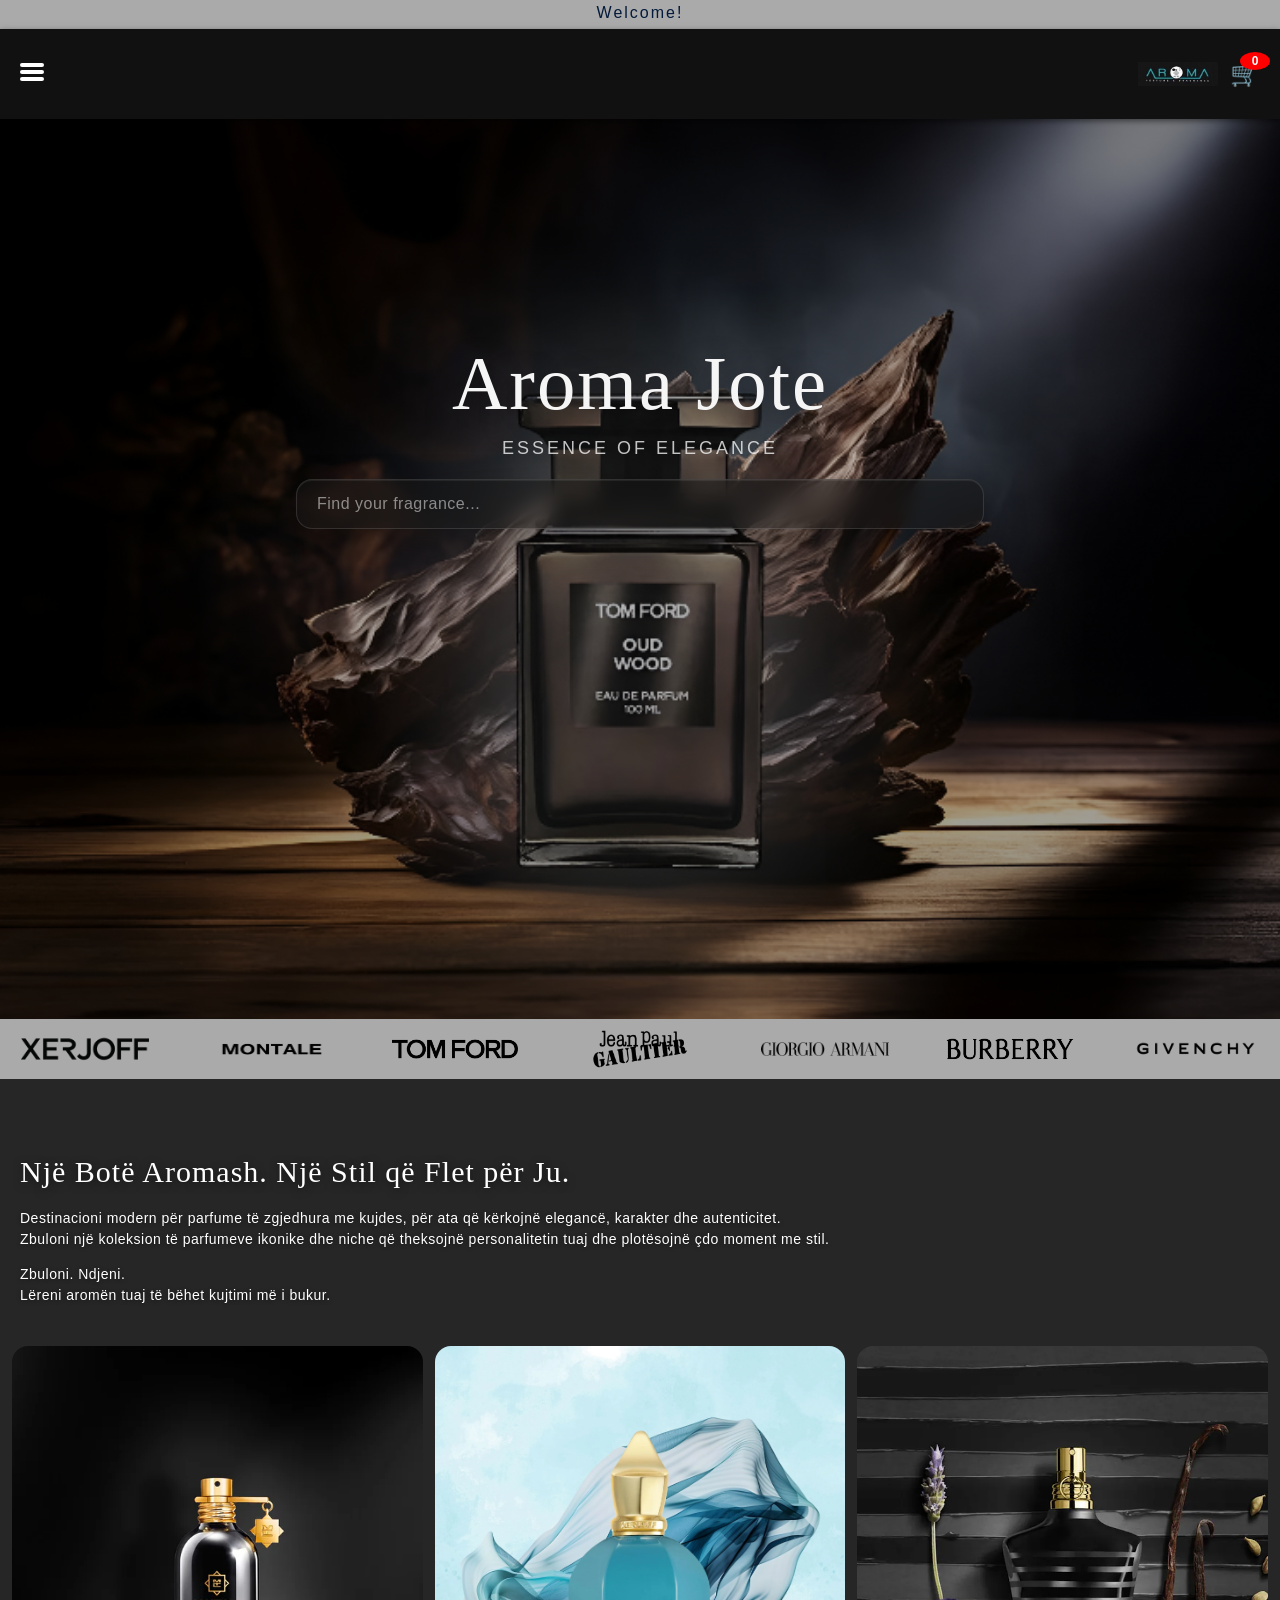
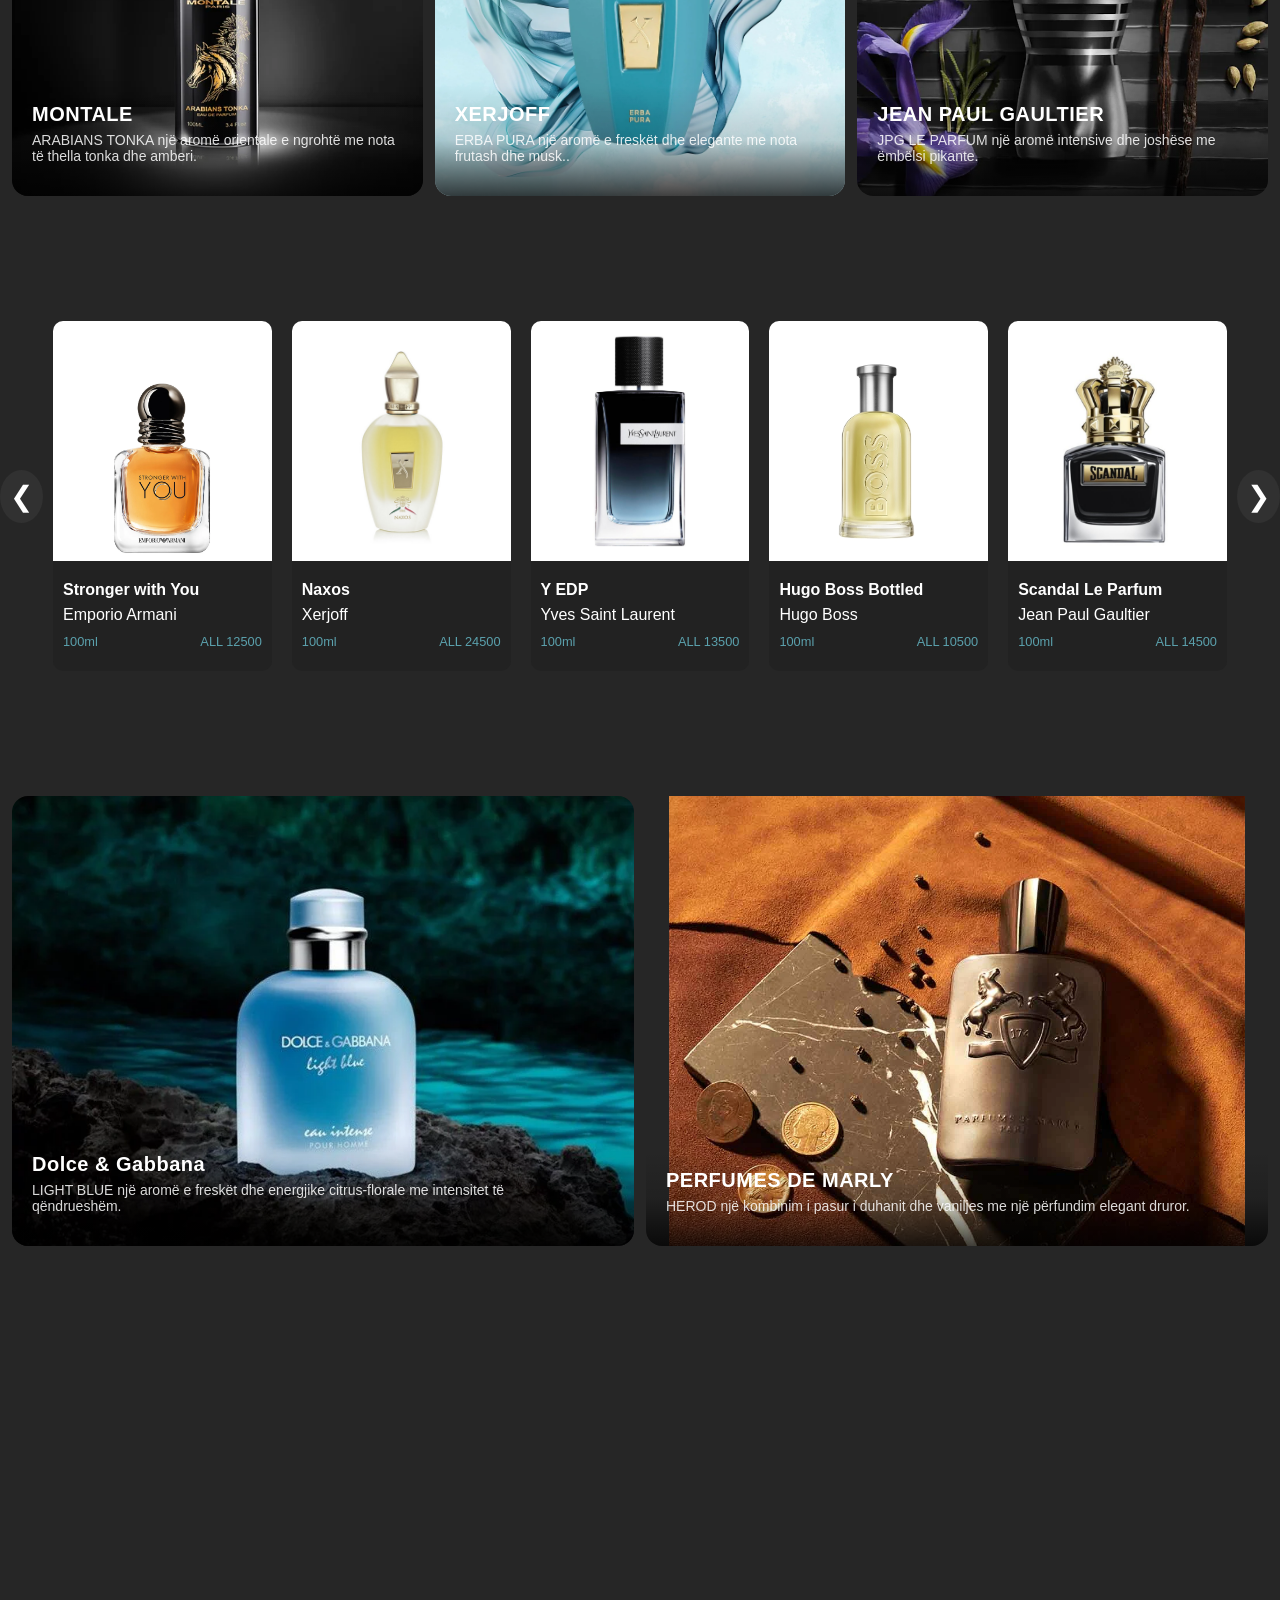
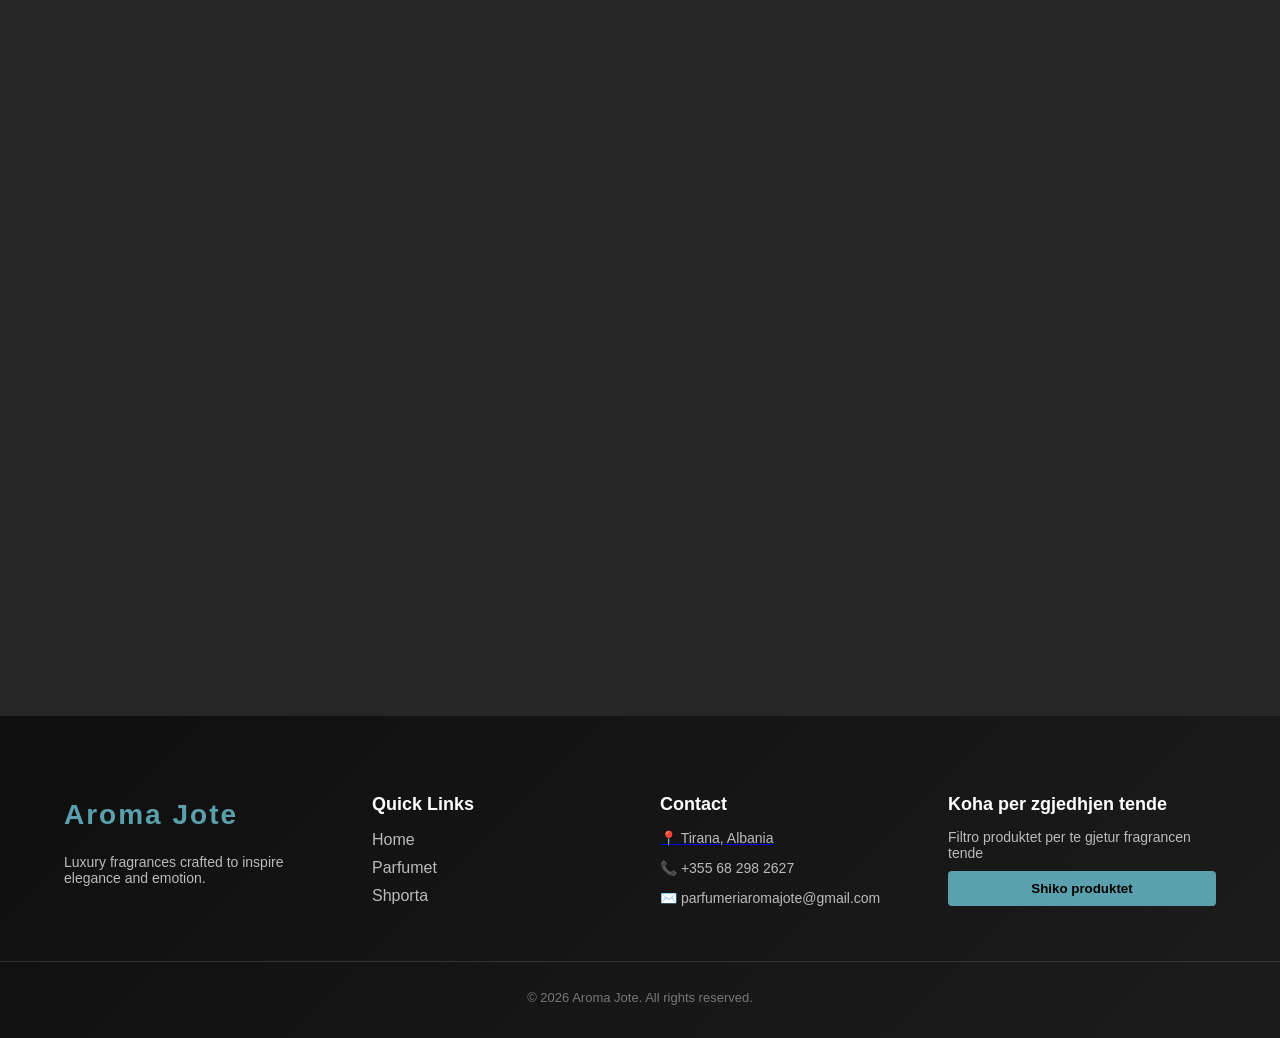
==== index.html @ 366cad1d "Update index.html" ====
<!DOCTYPE html>
<html lang="en">
<head>
    <meta charset="UTF-8">
    <meta name="viewport" content="width=device-width, initial-scale=1.0">
   
    <link rel="stylesheet" href="css/style.css">
    <link rel="stylesheet" href="css/header.css">
    <link rel="stylesheet" href="css/footer.css">
    <link rel="preconnect" href="https://fonts.googleapis.com">
    <link rel="preconnect" href="https://fonts.gstatic.com" crossorigin>
    <link href="https://fonts.googleapis.com/css2?family=Dancing+Script:wght@400..700&display=swap" rel="stylesheet">
</head>
<body>
  <div class="pre-header">
    Welcome!
  </div>
  <header>
    <button id="menu-btn" class="hamburger">
      <span></span>
      <span></span>
      <span></span>
    </button>
    <div class="header1">
    </div>
    <div class="logo logo-space">
      <img src="img/home/logo_aroma_jote.webp" alt="Parfumeri Aroma Jote">
      <a href="cart.html" class="cart-link">
        🛒
        <span id="cartCount" class="cart-badge">0</span>
      </a>
    </div>
  </header>
  <nav id="side-menu" class="side-menu">
   <ul>
     <li><a href="index.html">Home</a></li>
     <li><a href="perfumes.html">Parfumet</a></li>
     <li><a href="cart.html">Porosit Tani</a></li>
     <li><a href="https://maps.app.goo.gl/mya5yuU6NLnMuDQe7?g_st=ic">Vendndodhja</a></li>
   </ul>
 </nav>

 <div class="home-pic">
   <div class="hero-overlay"></div>
 
   <div class="main-body">
     <div class="main-body-title">Aroma Jote</div>
     <div class="main-body-description">Essence of Elegance</div>
   </div>
 
   <div class="search-box">
     <input type="text" id="searchInput" placeholder="Find your fragrance...">
     <div class="search-results" id="searchResults"></div>
   </div>
 </div>
 
 <div class="hapesira12">
   <div class="brand"><img src="img/home/brand1.webp"></div>
   <div class="brand"><img src="img/home/brand3.webp"></div>
   <div class="brand"><img src="img/home/brand4.webp"></div>
   <div class="brand"><img src="img/home/brand5.webp"></div>
   <div class="brand"><img src="img/home/brand6.webp"></div>
   <div class="brand"><img src="img/home/brand7.webp"></div>
   <div class="brand"><img src="img/home/brand8.webp"></div>
 </div>

 <section class="home-text-modern">
   <p class="headline">Një Botë Aromash. Një Stil që Flet për Ju.</p>
   <p class="paragraph">
     Destinacioni modern për parfume të zgjedhura me kujdes, për ata që kërkojnë elegancë, karakter dhe autenticitet.<br>
     Zbuloni një koleksion të parfumeve ikonike dhe niche që theksojnë personalitetin tuaj dhe plotësojnë çdo moment me stil.
   </p>
   <p class="paragraph">
     Zbuloni. Ndjeni.<br>Lëreni aromën tuaj të bëhet kujtimi më i bukur.
   </p>
 </section>

 <section class="top">
   <div class="top-3">
     <div class="img-container" data-id="22" >
       <img src="img/home/arabians_tonka.webp" alt="">
       <div class="img-overlay">
         <h3>MONTALE</h3>
         <p>ARABIANS TONKA një aromë orientale e ngrohtë me nota të thella tonka dhe amberi.</p>
       </div>
     </div>
     <div class="img-container" data-id="10">
       <img src="img/home/erba_pura3.webp" alt="">
       <div class="img-overlay">
         <h3>XERJOFF</h3>
         <p>ERBA PURA një aromë e freskët dhe elegante me nota frutash dhe musk..</p>
       </div>
     </div>
     <div class="img-container" data-id="14">
       <img src="img/home/jpg_elixir.webp" alt="">
       <div class="img-overlay">
         <h3>JEAN PAUL GAULTIER</h3>
         <p>JPG LE PARFUM një aromë intensive dhe joshëse me ëmbëlsi pikante.</p>
       </div>
     </div>
   </div>

   <div class="hapesira1"></div>

   <section class="perfume-slider">
     <div class="carousel">
       <button class="prev">&#10094;</button>
       <div class="slider-wrapper">
         <div class="slider-container" id="sliderContainer">
         </div>
       </div>
       <button class="next">&#10095;</button>
     </div>
   </section>

   <div class="hapesira1"></div>

   <div class="top-3">
     <div class="img-container" data-id="39">
       <img src="img/home/dolce_Gabbana.webp" alt="">
       <div class="img-overlay">
         <h3>Dolce & Gabbana</h3>
         <p>LIGHT BLUE një aromë e freskët dhe energjike citrus-florale me intensitet të qëndrueshëm.</p>
       </div>
     </div>
     <div class="img-container" data-id="52">
       <img src="img/home/de_marley_herod.webp" alt="">
       <div class="img-overlay">
         <h3>PERFUMES DE MARLY</h3>
         <p>HEROD një kombinim i pasur i duhanit dhe vaniljes me një përfundim elegant druror.</p>
       </div>
     </div>
   </div>

   <div class="hapesira1"></div>

   <section class="hero-slider1">
     <div class="slide1" style="background-image: url('img/home/home_photo3.webp');"></div>
     <div class="slide1" style="background-image: url('img/home/home_photo1.webp');"></div>
     <div class="slide1" style="background-image: url('img/home/home_photo2.webp');"></div>
     <div class="slide1" style="background-image: url('img/home/home_photo4.webp');"></div>
   </section>          

   <div class="hapesira1"></div>

   <div id="footer-root"></div>

   <script src="javascript_files.js/footer.js"></script>    
   <script src="javascript_files.js/products.js"></script>
   <script src="javascript_files.js/slide_script.js"></script>
   <script src="javascript_files.js/general.js"></script>
   <script src="javascript_files.js/search.js"></script>
</body>
</html>
---- css/style.css ----
.home-pic{
  height: 100vh;
  width: 100%;
  background-image: url("/img//home/home_photo7.webp");
  background-size: cover;
  background-position: center;
  position: relative;
  display: flex;
  flex-direction: column;
  align-items: center;
  justify-content: center;
  text-align: center;
  overflow: hidden;
}

  
  /* overlay luksoz (gradient i errët) */
  .hero-overlay{
    position: absolute;
    inset: 0;
   background: linear-gradient(
      180deg,
      rgba(0,0,0,0.45) 0%,
      rgba(0,0,0,0.25) 40%,
      rgba(0,0,0,0.45) 100%
    );
    z-index: 1;
  }
  
  /* text luksoz */
  .main-body{
    position: relative;
    z-index: 2;
    margin-bottom: 20px;
  }
  
  .main-body-title{
    font-family: "Playfair Display", serif;
    font-size: clamp(48px, 6vw, 90px);
    letter-spacing: 2px;
    color: #f5f5f5;
    text-shadow: 0 10px 30px rgba(0,0,0,0.6);
  }
  
  .main-body-description{
    margin-top: 10px;
    font-size: 18px;
    letter-spacing: 3px;
    text-transform: uppercase;
    color: rgba(255,255,255,0.75);
    font-family: "Montserrat", sans-serif;
  }
  
  /* search box luksoz */
  .search-box{
    position: relative;
    z-index: 2;
    width: 70%;
    max-width: 650px;
    padding: 14px 18px;
    border-radius: 16px;
    margin-bottom: 270px;
  
    background: rgba(20,20,20,0.55);
    backdrop-filter: blur(10px);
  
    border: 1px solid rgba(255,255,255,0.12);
  
    box-shadow:
      0 20px 40px rgba(0,0,0,0.45),
      inset 0 1px 1px rgba(255,255,255,0.08);
  
    transition: 0.35s ease;
  }
  
  .search-box:hover{
    transform: translateY(-3px);
    box-shadow: 0 30px 60px rgba(0,0,0,0.6);
  }
  
  /* input */
  .search-box input{
    width: 100%;
    background: transparent;
    border: none;
    outline: none;
    color: #fff;
    font-size: 16px;
    font-family: "Montserrat", sans-serif;
    letter-spacing: 0.5px;
  }
  
  .search-box input::placeholder{
    color: rgba(255,255,255,0.5);
  }
  
  /* dropdown results */
  .search-results{
    margin-top: 10px;
    background: rgba(15,15,15,0.85);
    border-radius: 12px;
    display: none;
    overflow: hidden;
    max-height: 220px;
    border: 1px solid rgba(255,255,255,0.08);
  }
  
  .search-results div{
    padding: 12px 14px;
    color: white;
    cursor: pointer;
    transition: 0.2s;
    font-family: "Montserrat", sans-serif;
  }
  
  .search-results div:hover{
    background: rgba(255,255,255,0.12);
  }
 
  .hapesira1{
    height: 25px;
    width:100%;
    margin-bottom: 60px;
  }  
  .hapesira12{
    margin-bottom: 70px;
    background: #aaa;
    height: 60px;
    display: flex;
    width: 100%;
    align-items: center;
    justify-content: space-between;
    gap: 15px;
  }
  
  .brand{
    flex: 1;
    display: flex;
    align-items: center;
    justify-content: center;
  }
  
  .brand img{
    width: 75%;
    height: 90%;
    object-fit: contain; /* ruan formen origjinale */
  }


 /* ===== MEDIA QUERIES PËR HOME BG & BRANDS ===== */
 @media (max-width: 900px){ 
  .hapesira12{ 
    height: 50px; 
    gap: 6px; } } /* 📱 Responsive - mobile */ 
    @media (max-width: 600px){ .hapesira12{ height: auto; width:100%; gap:10px; } .brand img{ width: 100%; } } /* 📱 Mobile i vogel */ 
    @media (max-width: 400px){ .hapesira12{gap:3px;}.brand img{ width:100% /* 3 logo per rresht */ } }
/* ===== MEDIA QUERIES ONLY FOR HOME BG ===== */

  
  .home-text-modern {
    color: #ffffff;
    max-width: 1400px;
    margin: 20px auto 40px auto;
    text-align: justify;
    line-height: 1.5;
    font-family: "Helvetica Neue", Helvetica, Arial, sans-serif;
    position: relative;
    z-index: 2;
    padding: 0 20px; /* pak padding për mobile */
  }
  
  .home-text-modern .headline {
    font-family: "Playfair Display", serif;
    font-size: clamp(24px, 4vw, 30px);
    letter-spacing: 1px;
    margin-bottom: 12px;
    text-shadow: 0 2px 8px rgba(0,0,0,0.5);
  }
  
  .home-text-modern .paragraph {
    font-size: 14px;
    letter-spacing: 0.5px;
    margin-bottom: 10px;
    text-shadow: 0 1px 4px rgba(0,0,0,0.4);
  }
  
  /* ===== MEDIA QUERIES ===== */
  
  /* Tablet: 768px - 1024px */
  @media (max-width: 1024px) {
    .home-text-modern {
      max-width: 90%;
    }
  
    .home-text-modern .headline {
      font-size: clamp(22px, 5vw, 28px);
      margin-bottom: 10px;
    }
  
    .home-text-modern .paragraph {
      font-size: 15px;
      line-height: 1.6;
    }
  }
  
  /* Mobile: 480px - 767px */
  @media (max-width: 767px) {
    .home-text-modern {
      max-width: 95%;
      margin: 15px auto 30px auto;
      text-align: left; /* më e lehtë për lexim në mobile */
    }
  
    .home-text-modern .headline {
      font-size: clamp(20px, 6vw, 26px);
      text-align: left;
    }
  
    .home-text-modern .paragraph {
      font-size: 14px;
      line-height: 1.6;
    }
    .home-pic{height:75vh;}
  }
  
  /* Very small screens: <480px */
  @media (max-width: 480px) {
    .home-text-modern .headline {
      font-size: clamp(18px, 7vw, 24px);
    }
  
    .home-text-modern .paragraph {
      font-size: 13px;
      line-height: 1.5;
    }
    .home-pic{height:50vh;}
    .search-box{
      margin-bottom: 150px;
    }
  }
  



  .top {
    width: 100%;
    height: 450px;
  }
  
  .top-3 {
    display: flex;
    width: 100%;
    height: 100%;
    gap: 12px; 
    padding: 0 12px; 
    box-sizing: border-box;
  }
  
  .img-container {
    flex: 1; 
    position: relative;
    overflow: hidden;
    border-radius: 16px; 
    cursor: pointer;
    transition: transform 0.4s ease, box-shadow 0.4s ease;
  }
  

  .img-container img {
    width: 100%;
    height: 100%;
    object-fit: cover;
    transition: transform 0.6s ease, filter 0.4s ease;
    display: block;
  }
  

  .img-overlay {
    position: absolute;
    bottom: 0;
    left: 0;
    width: 100%;
    padding: 18px 20px;
    color: white;
    background: linear-gradient(
      to top,
      rgba(0,0,0,0.75),
      rgba(0,0,0,0.15),
      transparent
    );
    transition: all 0.4s ease;
  }
  
  .img-overlay h3 {
    margin: 0;
    font-size: 20px;
    font-weight: 600;
    letter-spacing: 0.5px;
  }
  
  .img-overlay p {
    margin-top: 6px;
    font-size: 14px;
    opacity: 0.85;
    max-width: 90%;
  }
  

  .img-container:hover {
    transform: translateY(-8px) scale(1.01);
    box-shadow: 0 20px 40px rgba(0,0,0,0.35);
  }
  
  .img-container:hover img {
    transform: scale(1.08);
    filter: brightness(0.9);
  }
  
  .img-container:hover .img-overlay {
    padding-bottom: 28px;
  }
  

  .img-container:active {
    transform: scale(0.98);
  }

  @media (max-width: 550px) {
    .top {
      height: auto;
    }
  
    .top-3 {
      flex-direction: column;
      height: auto;
    }
  
    .img-container {
      height: 220px;
    }}
  
  body {
    color: #fff;
    font-family: Arial, sans-serif;
  }
  
  .perfume-slider {
    width: 100%;
    padding: 40px 0px;
    background:  rgb(38, 38, 38);
  }
  
  .section-title {
    text-align: center;
    margin-bottom: 20px;
    font-size: 32px;
  }
  
  /* carousel container */
  .carousel {
    position: relative;
    width: 100%;
    max-width: 1400px;
    margin: 0 auto;
    display: flex;
    align-items: center;
  }
  
  .slider-wrapper {
    overflow: hidden;
    flex: 1; /* zë hapësirë për cards */
  }
  
  .slider-container {
    display: flex;
    transition: transform 0.5s ease;
    gap: 20px;
  }
  
  /* cards */
  .perfume-card {
    background: #222;
    border-radius: 10px;
    overflow: hidden;
    flex: 0 0 auto;
    min-height: 350px;
    display: flex;
    flex-direction: column;
    cursor: pointer;
    transition: transform 0.2s ease;
  }
  
  .perfume-card:hover { transform: scale(1.03); }
  
  .perfume-img img { width: 100%; height: 240px; object-fit: cover; }
  
  .perfume-info { padding: 10px; flex:1; display: flex; flex-direction: column; justify-content: space-evenly; }
  .perfume-header { display: flex; justify-content: space-between; align-items: center; margin-bottom:6px; }
  .perfume-name { font-weight:bold; font-size:16px; }
  .perfume-ml { font-size:14px; color:#ccc; margin-left:5px; }
  .perfume-price { font-weight:bold; color:#5ba1ad; }
  .perfume-desc { font-size:13px; color:#aaa; margin-top:5px; }
  
  /* buttons brenda carousel */
  .prev, .next {
    font-size:28px;
    color:#fff;
    background: rgba(255,255,255,0.05);
    border:none;
    padding:10px;
    cursor:pointer;
    border-radius:50%;
    z-index:10;
  }
  
  .prev:hover, .next:hover { background: rgba(255,255,255,0.15); }
  
  .prev { margin-right: 10px; }
  .next { margin-left: 10px; }
  
  /* responsive card widths */
  @media(min-width:1024px){ .perfume-card{ width: calc((100% - 4*20px)/5); } }  /* desktop 5 cards */
  @media(min-width:768px) and (max-width:1023px){ .perfume-card{ width: calc((100% - 3*20px)/4); } } /* tablet 4 cards */
  @media(max-width:767px){ .perfume-card{ width: calc((100% - 1*20px)/2); } } /* mobile 2 cards */

  .hero-slider1 {
    position: relative;
    width: 100%;
    height: 100vh;
    overflow: hidden;
  }
  
  .slide1 {
    position: absolute;
    top:0; left:0;
    width: 100%;
    height: 100%;
    background-size: cover;
    background-position: center;
    opacity: 0;
    transition: opacity 1s ease-in-out;
  }
  
  .slide1.active {
    opacity: 1;
  }
  /* Tablet */
@media (max-width: 900px) {
  .hero-slider1 {
    height: 70vh; /* ul lartësinë për tablet */
  }
}

/* Mobile */
@media (max-width: 600px) {
  .hero-slider1 {
    height: 50vh; /* ul lartësinë më shumë për mobile */
  }

  .slide1 {
    background-size: cover; /* mund të përdoret contain nëse duhet të shfaqet e gjithë foto */
    background-position: center center;
  }
}

/* Very small mobile */
@media (max-width: 400px) {
  .hero-slider1 {
    height: 40vh; /* më e vogël për ekran super të vogël */
  }
}

.search-results{
  position:absolute;
  top:45px;
  width:100%;
  background:#111;
  border-radius:6px;
  overflow:hidden;
  display:none;
  z-index:999;
}

.search-item{
  display:flex;
  align-items:center;
  gap:10px;
  padding:10px;
  cursor:pointer;
  border-bottom:1px solid #333;
}

.search-item img{
  width:40px;
  height:40px;
  object-fit:cover;
}

.search-item:hover{
  background:#222;
}

.s-name{
  display:block;
  font-size:14px;
}

.s-brand{
  font-size:12px;
  color:#888;
}
---- css/header.css ----
/* ========================== */
/* BODY & PRE-HEADER */
/* ========================== */
body {
  margin: 0;
  font-family: "Poppins", sans-serif;
  background: rgb(38, 38, 38);
  color: #fff;
}

.pre-header {
  height: 25px;
  width: 100%;
  background-color: #aaa;
  text-align: center;
  padding-top: 4px;
  font-family: 'Franklin Gothic Medium', 'Arial Narrow', Arial, sans-serif;
  color: #031a3b;
  letter-spacing: 2px;
}

/* ========================== */
/* HEADER */
/* ========================== */
header {
  display: flex !important;
  align-items: center !important;
  justify-content: space-between !important;
  padding: 20px 20px !important;
  background: #111 !important;
  color: #fff !important;
  position: relative !important;
  box-shadow: 0 2px 6px rgba(0,0,0,0.5) !important;
  z-index: 1000 !important;
  font-family: "Poppins", sans-serif !important;
}

/* HEADER TITLE CENTERED */
.header1 {
  position: absolute !important;
  left: 50% !important;
  transform: translateX(-50%) !important;
  font-size: 0.8rem !important;
  font-weight: bold !important;
  color: #fff !important;
  white-space: nowrap;
}

/* LOGO + CART */
.logo {
  display: flex;
  align-items: center;
  gap: 12px;
}

.logo img {
  width: 80px !important;
  height: 50px !important;
  object-fit: contain !important;
  cursor: pointer !important;
}

/* ========================== */
/* HAMBURGER BUTTON (MAJTA) */
/* ========================== */
button.hamburger {
  width: 24px !important;
  height: 18px !important;
  display: flex !important;
  flex-direction: column !important;
  justify-content: space-between !important;
  padding: 0 !important;
  background: none !important;
  border: none !important;
  cursor: pointer !important;
  z-index: 2000 !important;
  flex-shrink: 0 !important;
  margin-top: -4px;
}

button.hamburger span {
  display: block !important;
  width: 100% !important;
  height: 4px !important;
  background: white !important;
  border-radius: 2px !important;
  transition: all 0.3s ease !important;
}

/* ========================== */
/* CART BADGE */
.cart-link {
  position: relative !important;
  color: white !important;
  text-decoration: none !important;
  font-size: 24px !important;
  display: flex !important;
  align-items: center !important;
  justify-content: center !important;
}

.cart-badge {
  position: absolute !important;
  top: -8px !important;
  right: -10px !important;
  background: red !important;
  color: white !important;
  font-size: 12px !important;
  padding: 2px 6px !important;
  border-radius: 50% !important;
  font-weight: bold !important;
  min-width: 18px !important;
  text-align: center !important;
}

/* ========================== */
/* SIDE MENU */
.side-menu {
  position: absolute;
  top: 60px;
  left: 20px;
  width: 250px;
  background: #111;
  color: white;
  display: none;
  flex-direction: column;
  padding: 10px 0;
  z-index: 1000;
  border-radius: 8px;
  box-shadow: 0 8px 20px rgba(0,0,0,0.7);
  animation: slideDown 0.3s ease forwards;
}

.side-menu.open {
  display: flex;
}

/* MENU ITEMS */
.side-menu li {
  padding: 12px 20px;
  border-bottom: 1px solid #222;
  transition: all 0.2s ease;
  border-radius: 6px;
  background: #1a1a1a;
}

.side-menu li:hover {
  background: #2a2a2a;
  transform: translateX(5px);
}

/* LINKS */
.side-menu li a {
  color: #fff;
  text-decoration: none;
  display: block;
  font-family: 'Arial', sans-serif;
  font-weight: 500;
}

/* SUB MENU */
.side-menu .sub-menu {
  display: none;
  padding-left: 15px;
}

.side-menu li.has-sub:hover .sub-menu {
  display: block;
}

/* ========================== */
/* ANIMATIONS */
@keyframes slideDown {
  0% { opacity: 0; transform: translateY(-10px); }
  100% { opacity: 1; transform: translateY(0); }
}

/* ========================== */
/* RESPONSIVE */
@media (max-width: 600px) {
  .side-menu {
      width: 90%;
      left: 5%;
  }
}
---- css/footer.css ----
/* Footer bazë */
.footer{
    background: linear-gradient(135deg, #0f0f0f, #1c1c1c);
    color: #eee;
    padding: 60px 0 20px;
    font-family: "Poppins", sans-serif;
}

/* Wrapper i footer */
.footer-container{
    width: 90%;
    max-width: 1200px;
    margin: auto;
    display: grid;
    grid-template-columns: 1fr 2fr 1fr; /* Brand | Links+Contact | Newsletter */
    gap: 40px;
}

/* Brand */
.footer-brand h2{
    font-size: 28px;
    letter-spacing: 2px;
    color: #5ba1ad;
}

.footer-brand p{
    margin-top: 10px;
    font-size: 14px;
    color: #bbb;
}

/* Links + Contact në të njëjtin rresht */
.links-contact {
    display: grid;
    grid-template-columns: 1fr 1fr; /* Quick Links | Contact */
    gap: 40px;
}

/* Quick Links dhe Contact individual */
.footer-links h3,
.footer-contact h3{
    font-size: 18px;
    margin-bottom: 15px;
    color: #fff;
}

.footer-links ul{
    list-style: none;
    padding: 0;
}

.footer-links li{
    margin-bottom: 10px;
}

.footer-links a{
    text-decoration: none;
    color: #bbb;
    transition: 0.3s;
}

.footer-links a:hover{
    color: #5ba1ad;
}

.footer-contact p, 
.footer-contact a p{
    margin-bottom: 8px;
    font-size: 14px;
    color: #bbb;
}

/* Newsletter */
.footer-newsletter h3{
    font-size: 18px;
    margin-bottom: 10px;
    color: #fff;
}

.footer-newsletter p{
    font-size: 14px;
    margin-bottom: 10px;
    color: #bbb;
}

.footer-newsletter input{
    width: 100%;
    padding: 10px;
    border: none;
    border-radius: 4px;
    margin-bottom: 10px;
    outline: none;
}

.footer-newsletter button{
    width: 100%;
    padding: 10px;
    background: #5ba1ad;
    border: none;
    border-radius: 4px;
    cursor: pointer;
    font-weight: 600;
    transition: 0.3s;
}

.footer-newsletter button:hover{
    background: #3d6d75;
}

/* Bottom bar */
.footer-bottom{
    text-align: center;
    margin-top: 40px;
    border-top: 1px solid #333;
    padding-top: 15px;
    font-size: 13px;
    color: #777;
}

/* Responsive */
@media (max-width: 900px){
    .footer-container{
        grid-template-columns: 1fr; /* Stack vertically for tablets/mobiles */
    }
    
    .links-contact{
        grid-template-columns: 1fr; /* Stack links & contact vertically */
        gap: 20px;
    }
}

@media (max-width: 500px){
    .footer-newsletter form{
        display: flex;
        flex-direction: column;
    }
}
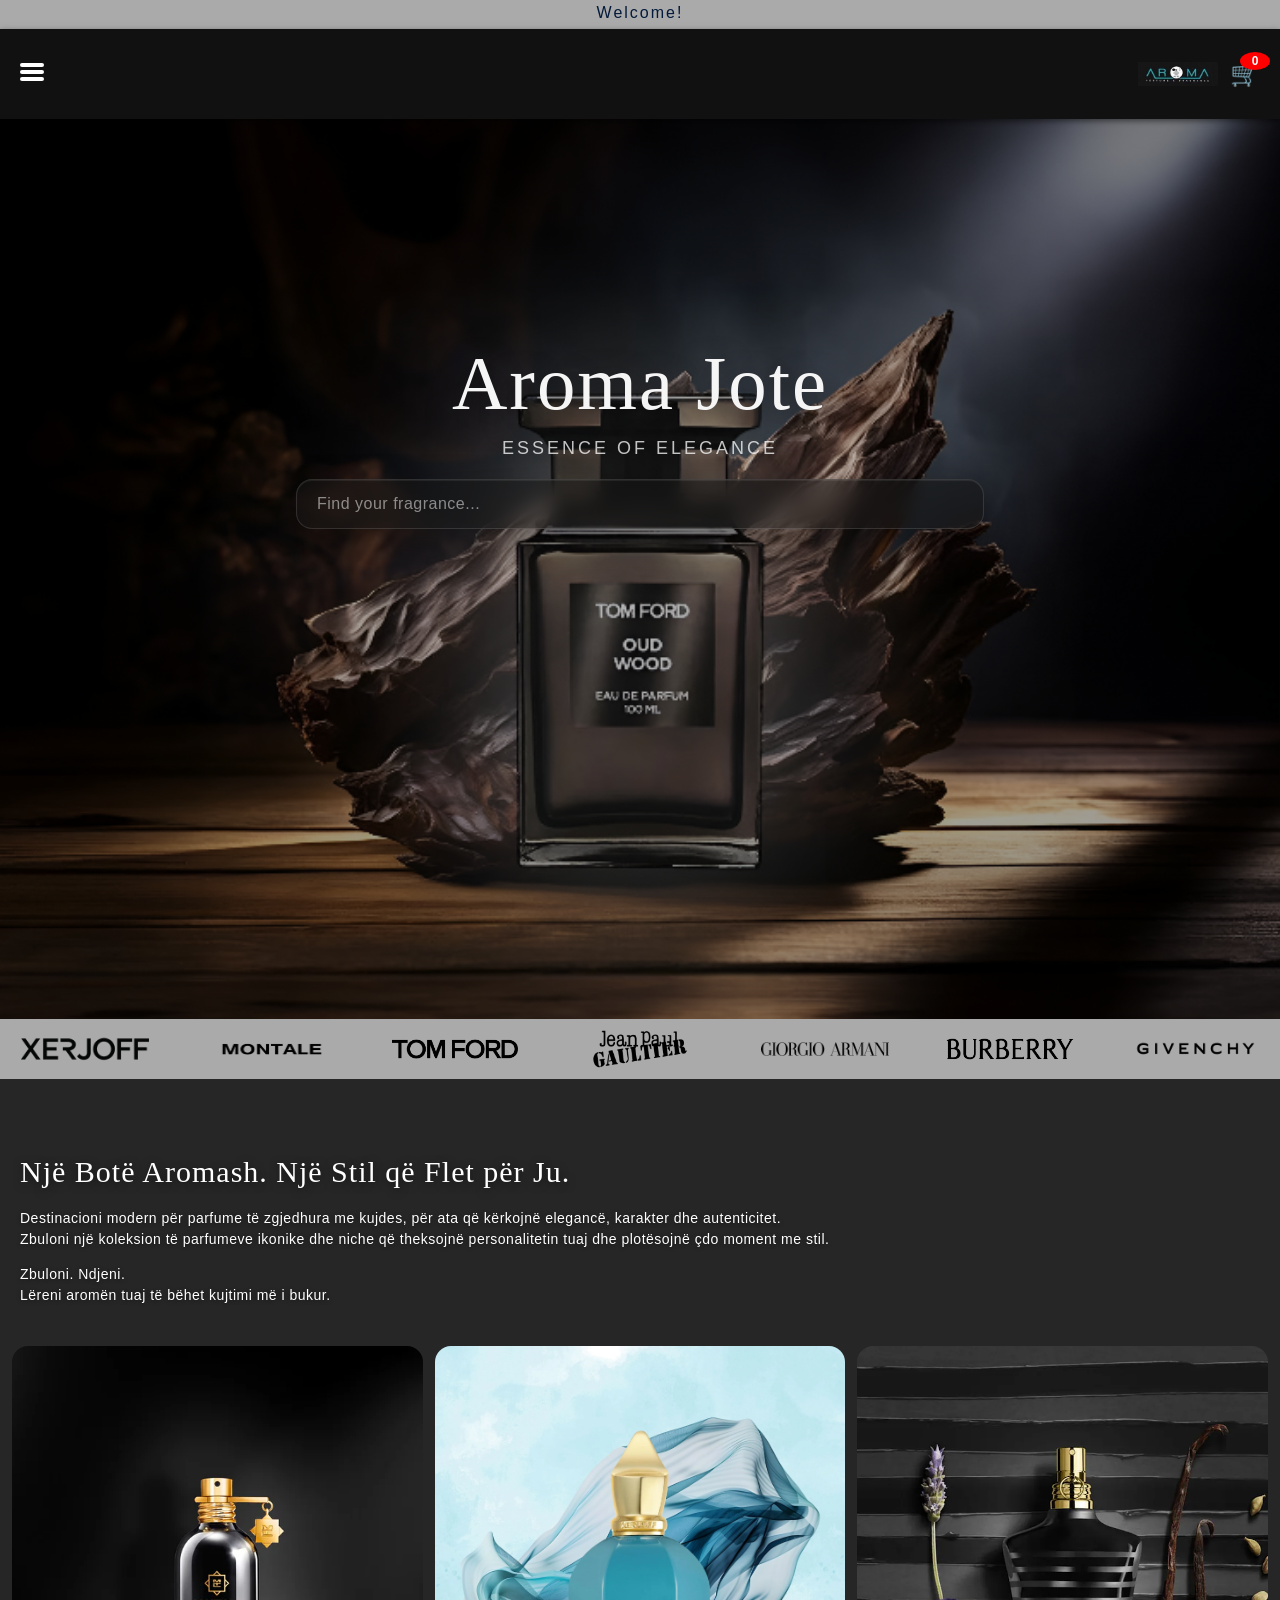
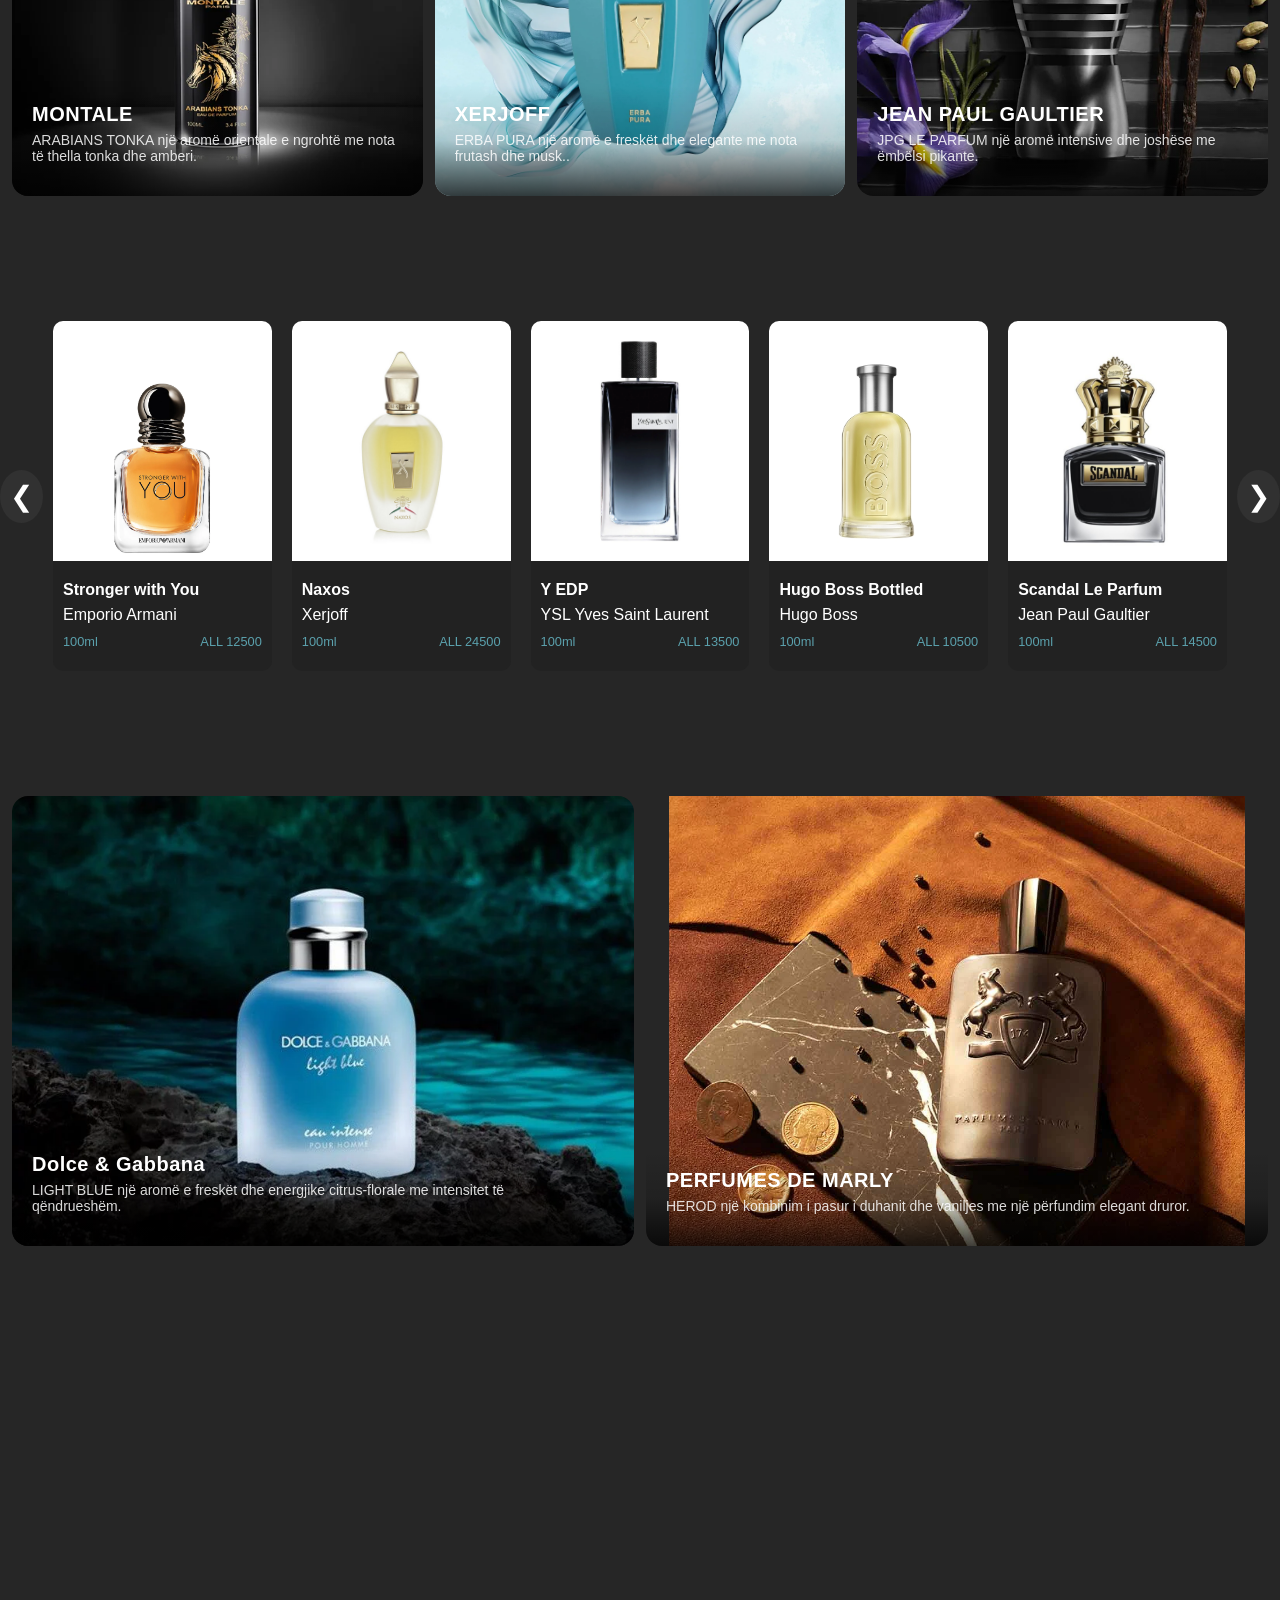
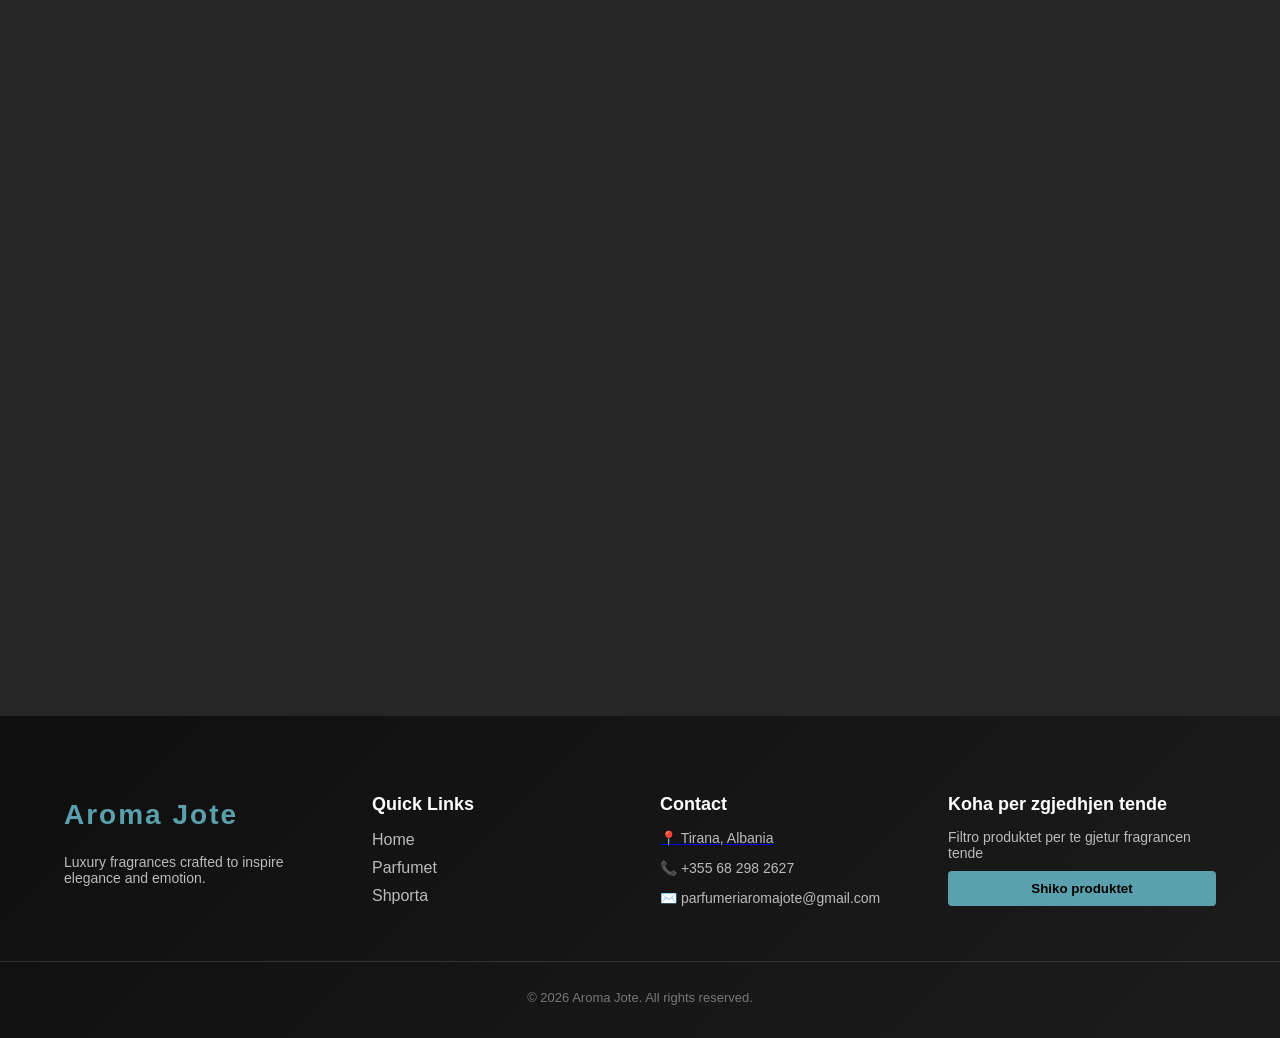
==== commit 0cf18032: "update V0.6" ====
--- a/index.html
+++ b/index.html
@@ -3,13 +3,25 @@
 <head>
     <meta charset="UTF-8">
     <meta name="viewport" content="width=device-width, initial-scale=1.0">
-   
+       <title>Aroma Jote – Dyqani Online i Parfumeve</title>
+    <meta name="description" content="Blini parfume origjinale online me çmime të mira.">
+  <meta name="description" content="Blini parfume origjinale online, shpërndarje e shpejtë dhe oferta speciale çdo dite.">
+<link rel="canonical" href="https://parfumeriaromajote.com/">
     <link rel="stylesheet" href="css/style.css">
     <link rel="stylesheet" href="css/header.css">
     <link rel="stylesheet" href="css/footer.css">
     <link rel="preconnect" href="https://fonts.googleapis.com">
     <link rel="preconnect" href="https://fonts.gstatic.com" crossorigin>
     <link href="https://fonts.googleapis.com/css2?family=Dancing+Script:wght@400..700&display=swap" rel="stylesheet">
+    <!-- Google tag (gtag.js) -->
+    <script async src="https://www.googletagmanager.com/gtag/js?id=G-ZECC1S8RK7"></script>
+    <script>
+  window.dataLayer = window.dataLayer || [];
+  function gtag(){dataLayer.push(arguments);}
+  gtag('js', new Date());
+
+  gtag('config', 'G-ZECC1S8RK7');
+</script>
 </head>
 <body>
   <div class="pre-header">
@@ -36,7 +48,7 @@
      <li><a href="index.html">Home</a></li>
      <li><a href="perfumes.html">Parfumet</a></li>
      <li><a href="cart.html">Porosit Tani</a></li>
-     <li><a href="https://maps.app.goo.gl/mya5yuU6NLnMuDQe7?g_st=ic">Vendndodhja</a></li>
+     <li><a href="https://maps.app.goo.gl/mya5yuU6NLnMuDQe7?g_st=ic">Vendndodhjaaaa</a></li>
    </ul>
  </nav>
 
@@ -151,4 +163,4 @@
    <script src="javascript_files.js/general.js"></script>
    <script src="javascript_files.js/search.js"></script>
 </body>
-</html>
+</html>
